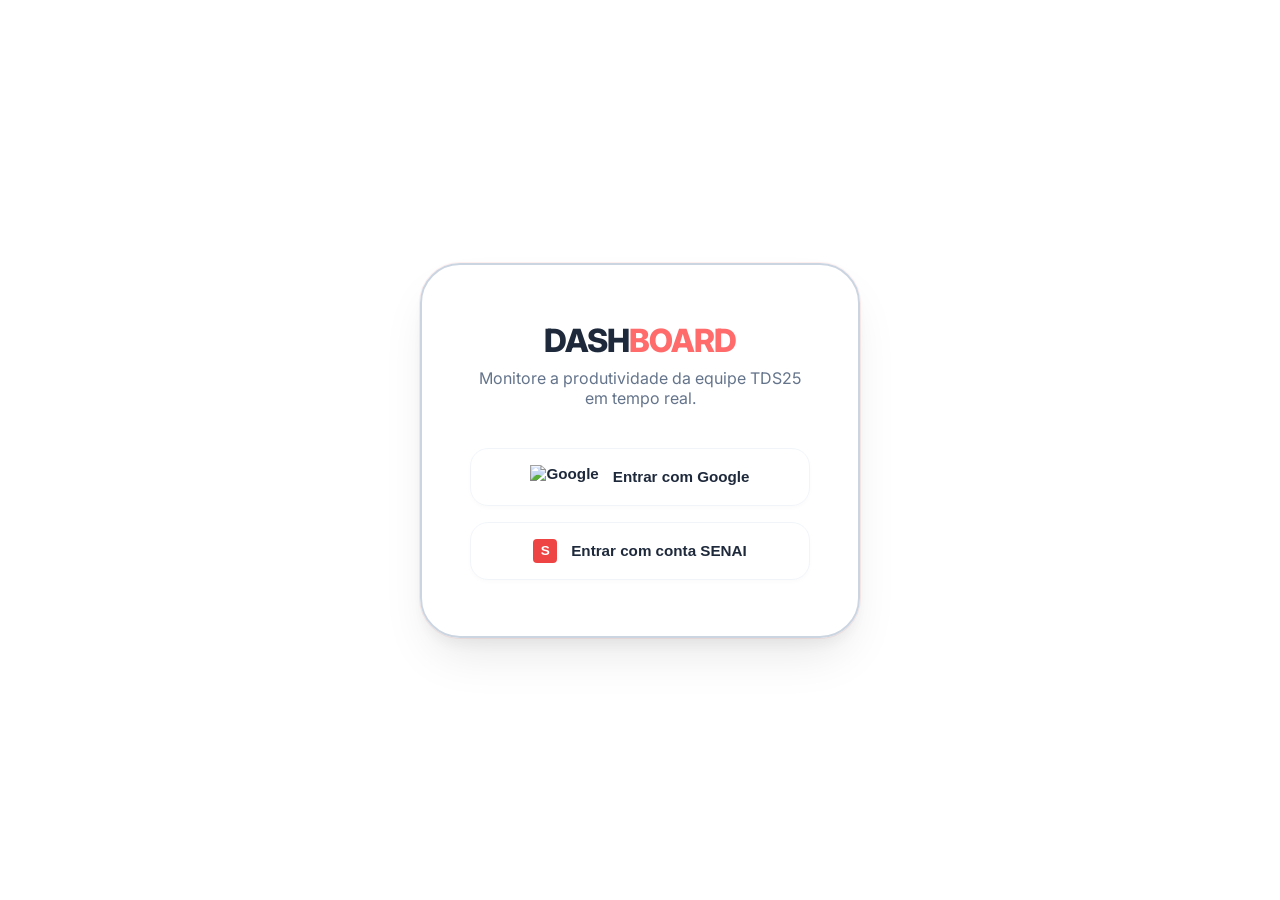
==== index.html @ 17aef7d8 "Fix Vercel 404: Move files to root and add vercel.json + .env" ====
<!DOCTYPE html>
<html lang="pt-br">
<head>
    <meta charset="UTF-8">
    <meta name="viewport" content="width=device-width, initial-scale=1.0">
    <title>Produtividade Diária | TDS25</title>
    
    <!-- Google Fonts: Inter -->
    <link href="https://fonts.googleapis.com/css2?family=Inter:wght@400;500;600;700;800&display=swap" rel="stylesheet">
    
    <!-- Lucide Icons -->
    <script src="https://unpkg.com/lucide@latest"></script>
    
    <!-- Chart.js -->
    <script src="https://cdn.jsdelivr.net/npm/chart.js"></script>
    
    <!-- Styles -->
    <link rel="stylesheet" href="css/styles.css?v=3">
</head>
<body>

    <!-- Background Layer -->
    <div class="mesh-gradient-bg"></div>

    <!-- Login Screen -->
    <div id="loginScreen" class="login-screen">
        <div class="login-card">
            <header class="login-header">
                <h1>DASH<span>BOARD</span></h1>
                <p>Monitore a produtividade da equipe TDS25 em tempo real.</p>
            </header>
            
            <div class="login-options">
                <button class="btn-login" onclick="performLogin()">
                    <img src="https://www.google.com/favicon.ico" alt="Google">
                    Entrar com Google
                </button>
                <button class="btn-login" onclick="performLogin()">
                    <span>S</span>
                    Entrar com conta SENAI
                </button>
            </div>
        </div>
    </div>

    <!-- Main Dashboard Container -->
    <div id="mainDashboard" class="dashboard-container" style="display: none;">
        
        <!-- Sidebar Navigation -->
        <aside class="sidebar">
            <div class="logo">
                <h2>TDS<span>25</span></h2>
            </div>
            
            <nav class="nav-links main-nav">
                <a href="#" class="active" onclick="showView('dashboard')">
                    <i data-lucide="layout-dashboard"></i> Dashboard
                </a>
                <a href="#" onclick="showView('metas')">
                    <i data-lucide="target"></i> Metas
                </a>
                <a href="#" onclick="showView('tasks')">
                    <i data-lucide="check-square"></i> Tarefas
                </a>
                <a href="#" onclick="showView('relatorios')">
                    <i data-lucide="file-text"></i> Relatórios
                </a>
                <a href="#">
                    <i data-lucide="trending-up"></i> Atividades
                </a>
            </nav>

            <nav class="nav-links sub-nav" style="margin-top: auto;">
                <a href="#"><i data-lucide="history"></i> Histórico</a>
                <a href="#"><i data-lucide="settings"></i> Configurações</a>
                <a href="#" onclick="performLogout()"><i data-lucide="log-out"></i> Sair</a>
            </nav>
        </aside>

        <!-- Dashboard View -->
        <main id="dashboardView" class="main-content view-section">
            <header class="top-header">
                <div class="header-left">
                    <div class="header-icon-box">
                        <i data-lucide="trending-up"></i>
                    </div>
                    <div class="header-title">
                        <h1>Produtividade Diária</h1>
                    </div>
                </div>
                
                <div class="header-right">
                    <div class="user-profile">
                        <img id="loggedUserAvatar" src="" alt="User" class="avatar-img">
                        <div class="user-info">
                            <span class="user-name" id="loggedUserName">Usuário</span>
                            <span class="user-role">Participante</span>
                        </div>
                        <i data-lucide="chevron-down" style="width: 14px; color: var(--text-tertiary);"></i>
                    </div>
                </div>
            </header>

            <section class="summary-cards">
                <div class="card card-white">
                    <div class="card-header">
                        <div class="icon-box pink"><i data-lucide="image"></i></div>
                        <h3>IMAGENS ROTULADAS</h3>
                    </div>
                    <div class="card-body">
                        <div class="value" id="totalImages">0</div>
                    </div>
                    <div class="card-footer">
                        <div class="trend neutral">0% <span>vs ontem</span></div>
                    </div>
                </div>
                
                <div class="card card-white">
                    <div class="card-header">
                        <div class="icon-box blue"><i data-lucide="users"></i></div>
                        <h3>USUÁRIOS ATIVOS</h3>
                    </div>
                    <div class="card-body">
                        <div class="value" id="totalUsers">0</div>
                    </div>
                    <div class="card-footer">
                        <div class="trend neutral">0% <span>vs ontem</span></div>
                    </div>
                </div>
                
                <div class="card card-white">
                    <div class="card-header">
                        <div class="icon-box green"><i data-lucide="target"></i></div>
                        <h3>META INDIVIDUAL</h3>
                    </div>
                    <div class="card-body" style="display: flex; align-items: center; justify-content: space-between;">
                        <div class="value" id="remainingGoal">800</div>
                        <div class="circular-progress">
                            <svg viewBox="0 0 36 36" class="circular-chart green">
                              <path class="circle-bg" d="M18 2.0845 a 15.9155 15.9155 0 0 1 0 31.831 a 15.9155 15.9155 0 0 1 0 -31.831"/>
                              <path class="circle" id="metaDonutCircle" stroke-dasharray="0, 100" d="M18 2.0845 a 15.9155 15.9155 0 0 1 0 31.831 a 15.9155 15.9155 0 0 1 0 -31.831"/>
                              <text x="18" y="20.35" class="percentage" id="metaDonutText">0%</text>
                            </svg>
                        </div>
                    </div>
                    <div class="card-footer">
                        <span class="subtitle">Faltam para sua meta</span>
                    </div>
                </div>
            </section>

            <section class="data-section">
                <div class="chart-container card-white">
                    <div class="section-header">
                        <div class="header-left">
                            <div class="icon-box-small purple"><i data-lucide="bar-chart-3"></i></div>
                            <h2>Desempenho por Participante</h2>
                        </div>
                    </div>
                    <div style="height: 300px; padding: 1.5rem;">
                        <canvas id="productivityChart"></canvas>
                    </div>
                </div>

                <div class="leaderboard-container card-white">
                    <div class="section-header">
                        <div class="header-left">
                            <div class="icon-box-small purple"><i data-lucide="award"></i></div>
                            <h2>Top Participantes</h2>
                        </div>
                    </div>
                    <div class="table-wrapper">
                        <table id="leaderboardTable">
                            <tbody id="leaderboardBody">
                                <!-- JS Injection -->
                            </tbody>
                        </table>
                    </div>
                </div>
            </section>
        </main>

        <!-- Metas View -->
        <main id="metasView" class="main-content view-section" style="display: none;">
            <header class="top-header">
                <div class="header-left">
                    <div class="header-icon-box purple">
                        <i data-lucide="target"></i>
                    </div>
                    <div class="header-title">
                        <h1>Planejamento de Metas</h1>
                        <p class="subtitle">Acompanhe os objetivos semanais da turma.</p>
                    </div>
                </div>
            </header>

            <section class="metas-container">
                <!-- Metas will be loaded from Firebase Firestore -->
                <div class="loading-state" style="grid-column: 1 / -1; text-align: center; padding: 3rem; color: var(--text-tertiary);">
                    Carregando metas do Firebase...
                </div>
            </section>

            <button class="btn-add-meta">
                <i data-lucide="plus"></i> Adicionar Meta (Firestore)
            </button>
        </main>

        <!-- Reports View -->
        <main id="relatoriosView" class="main-content view-section" style="display: none;">
            <header class="top-header">
                <div class="header-left">
                    <div class="header-icon-box blue">
                        <i data-lucide="file-text"></i>
                    </div>
                    <div class="header-title">
                        <h1>Relatórios Diários</h1>
                        <p class="subtitle">Extraia estatísticas detalhadas por período.</p>
                    </div>
                </div>
                <div class="header-right" style="display: flex; gap: 10px; align-items: center;">
                    <input type="date" id="reportDate" class="date-input">
                    <button class="btn-primary" onclick="generateDailyReport()">
                        <i data-lucide="refresh-cw"></i> Gerar
                    </button>
                    <button class="btn-secondary" onclick="exportReportToCSV()">
                        <i data-lucide="download"></i> Exportar CSV
                    </button>
                </div>
            </header>

            <section class="report-results card-white">
                <div class="table-wrapper" style="padding-top: 1.5rem;">
                    <table class="data-table">
                        <thead>
                            <tr>
                                <th>Colaborador</th>
                                <th>Projeto</th>
                                <th class="text-right">Fotos Rotuladas</th>
                            </tr>
                        </thead>
                        <tbody id="reportsTableBody">
                            <tr>
                                <td colspan="3" class="text-center" style="padding: 3rem; color: var(--text-tertiary);">
                                    Selecione uma data e clique em "Gerar" para visualizar os dados.
                                </td>
                            </tr>
                        </tbody>
                    </table>
                </div>
            </section>
        </main>

        <!-- Tasks View -->
        <main id="tasksView" class="main-content view-section" style="display: none;">
            <header class="top-header">
                <div class="header-left">
                    <div class="header-icon-box green">
                        <i data-lucide="check-square"></i>
                    </div>
                    <div class="header-title">
                        <h1>Gerenciamento de Tarefas</h1>
                        <p class="subtitle">Atribua e acompanhe as atividades diárias da equipe.</p>
                    </div>
                </div>
                <div class="header-right">
                    <button class="btn-primary" onclick="openAddTaskModal()">
                        <i data-lucide="plus"></i> Nova Tarefa
                    </button>
                </div>
            </header>

            <section class="tasks-grid" id="tasksGrid">
                <!-- Tasks injected here -->
                <div class="loading-state" style="grid-column: 1 / -1; text-align: center; padding: 3rem; color: var(--text-tertiary);">
                    Carregando tarefas do Firestore...
                </div>
            </section>
        </main>
    </div>

    <!-- Add Task Modal -->
    <div id="addTaskModal" class="meta-modal-overlay" style="display: none;" onclick="closeAddTaskModal()">
        <div class="meta-modal" onclick="event.stopPropagation()">
            <header class="modal-header">
                <h2>Atribuir Tarefa</h2>
                <span class="modal-close" onclick="closeAddTaskModal()">&times;</span>
            </header>
            <div class="modal-body">
                <div class="form-group">
                    <label>Para quem?</label>
                    <input type="text" id="taskAssignee" placeholder="E-mail do colaborador" class="date-input" style="width: 100%;">
                </div>
                <div class="form-group" style="margin-top: 1rem;">
                    <label>O que deve ser feito?</label>
                    <textarea id="taskDescription" placeholder="Descrição da tarefa..." class="date-input" style="width: 100%; height: 100px; padding: 1rem;"></textarea>
                </div>
            </div>
            <footer class="modal-footer" style="padding: 1.5rem; display: flex; justify-content: flex-end;">
                <button class="btn-primary" onclick="saveNewTask()">Salvar Tarefa</button>
            </footer>
        </div>
    </div>

    <!-- Complete Task Modal (Proof) -->
    <div id="completeTaskModal" class="meta-modal-overlay" style="display: none;" onclick="closeCompleteTaskModal()">
        <div class="meta-modal" onclick="event.stopPropagation()">
            <header class="modal-header">
                <h2>Concluir Tarefa</h2>
                <span class="modal-close" onclick="closeCompleteTaskModal()">&times;</span>
            </header>
            <div class="modal-body">
                <p>Anexe uma foto como prova da conclusão da tarefa:</p>
                <div class="upload-area" onclick="document.getElementById('taskProofFile').click()">
                    <i data-lucide="image"></i>
                    <span>Clique para selecionar a foto</span>
                    <input type="file" id="taskProofFile" hidden accept="image/*" onchange="previewTaskImage(event)">
                </div>
                <div id="taskImagePreview" style="margin-top: 1rem; text-align: center; display: none;">
                    <img id="previewImg" src="" style="max-width: 100%; border-radius: 12px; border: 1px solid var(--border-color);">
                </div>
            </div>
            <footer class="modal-footer" style="padding: 1.5rem; display: flex; justify-content: flex-end;">
                <button id="btnSubmitProof" class="btn-primary" onclick="submitTaskProof()">Enviar Prova e Concluir</button>
            </footer>
        </div>
    </div>

    <!-- Meta Details Modal -->
    <div id="metaModalOverlay" class="meta-modal-overlay" onclick="closeMetaModal()">
        <div class="meta-modal" onclick="event.stopPropagation()">
            <span class="modal-close" onclick="closeMetaModal()">&times;</span>
            <header class="modal-header">
                <h2 id="modalDay"></h2>
                <p id="modalDate"></p>
            </header>
            <div class="modal-body">
                <p id="modalDescription"></p>
            </div>
            <footer class="modal-footer-tags">
                <div id="modalTags"></div>
                <button class="btn-add-tag"><i data-lucide="plus"></i> Adicionar Tag</button>
            </footer>
        </div>
    </div>

    <!-- Scripts -->
    <script src="https://cdnjs.cloudflare.com/ajax/libs/crypto-js/4.1.1/crypto-js.min.js"></script>
    <script type="module" src="js/app.js"></script>
</body>
</html>
---- css/styles.css ----
/* 
 * Dashboard de Produtividade - TDS25
 * Design System & Architecture (Professional Refactor)
 */

:root {
    /* Color Palette */
    --pink-primary: #ff6b6b;
    --pink-light: #ffb3c7;
    --pink-bg: #fff5f7;
    
    --purple-primary: #a855f7;
    --purple-light: #f3e8ff;
    
    --green-primary: #10b981;
    --green-light: #d1fae5;
    
    --blue-primary: #3b82f6;
    --blue-light: #dbeafe;
    
    /* Grays */
    --bg-main: #f8fafc;
    --bg-surface: #ffffff;
    --border-color: #f1f5f9;
    --text-primary: #1e293b;
    --text-secondary: #64748b;
    --text-tertiary: #94a3b8;
    
    /* Layout Constants */
    --sidebar-width: 210px;
    --header-height: 80px;
    --border-radius-lg: 24px;
    --border-radius-md: 16px;
    --border-radius-sm: 10px;
    
    /* Shadows */
    --shadow-sm: 0 2px 4px rgba(0,0,0,0.02);
    --shadow-md: 0 10px 15px -3px rgba(0,0,0,0.05);
    --shadow-lg: 15px 0 35px rgba(0, 0, 0, 0.12);
    
    --font-main: 'Inter', system-ui, -apple-system, sans-serif;
}

/* ================== RESET & BASE ================== */
* {
    margin: 0;
    padding: 0;
    box-sizing: border-box;
}

body {
    font-family: var(--font-main);
    background-color: #fff;
    color: var(--text-primary);
    overflow-x: hidden;
}

/* Apple Fluid Gradient Background */
.mesh-gradient-bg {
    position: fixed;
    top: 0;
    left: 0;
    width: 100vw;
    height: 100vh;
    z-index: -1;
    background: #fff;
    overflow: hidden;
}

.mesh-gradient-bg::before,
.mesh-gradient-bg::after {
    content: "";
    position: absolute;
    width: 500px;
    height: 500px;
    border-radius: 50%;
    filter: blur(100px);
    opacity: 0.5;
}

.mesh-gradient-bg::before {
    top: -10%;
    left: -5%;
    background: #ffb3c7;
}

.mesh-gradient-bg::after {
    bottom: -15%;
    right: -5%;
    background: #ff6b6b;
}

/* ================== LOGIN SCREEN ================== */
.login-screen {
    position: fixed;
    inset: 0;
    background: #fff;
    display: flex;
    align-items: center;
    justify-content: center;
    z-index: 9999;
    transition: opacity 0.5s ease;
}

.login-card {
    background: rgba(255, 255, 255, 0.95);
    backdrop-filter: blur(10px);
    padding: 3.5rem 3rem;
    border-radius: 40px; /* Bem arredondado */
    box-shadow: 
        0 10px 15px -3px rgba(0, 0, 0, 0.05),
        0 25px 50px -12px rgba(0, 0, 0, 0.1),
        0 0 0 1px rgba(255, 107, 107, 0.1); /* Borda sutil rosa */
    width: 100%;
    max-width: 440px;
    text-align: center;
    border: 2.5px solid #cbd5e1; /* Borda bem mais escura e aparente */
    transition: transform 0.3s ease, box-shadow 0.3s ease;
}

.login-card:hover {
    transform: translateY(-5px);
    box-shadow: 
        0 20px 25px -5px rgba(0, 0, 0, 0.08),
        0 35px 60px -15px rgba(0, 0, 0, 0.15),
        0 0 0 2px rgba(255, 107, 107, 0.2);
}

.login-header h1 { font-size: 2rem; font-weight: 800; margin-bottom: 0.5rem; letter-spacing: -1px;}
.login-header h1 span { color: var(--pink-primary); }
.login-header p { color: var(--text-secondary); margin-bottom: 2.5rem; }

.login-options { display: flex; flex-direction: column; gap: 1rem; }

.btn-login {
    display: flex;
    align-items: center;
    justify-content: center;
    gap: 14px;
    padding: 1rem;
    border: 1.5px solid #f1f5f9;
    border-radius: 18px;
    background: #fff;
    font-weight: 700;
    font-size: 0.95rem;
    color: var(--text-primary);
    cursor: pointer;
    transition: all 0.2s cubic-bezier(0.4, 0, 0.2, 1);
    box-shadow: var(--shadow-sm);
}

.btn-login:hover { 
    background: #fff; 
    border-color: var(--pink-primary);
    color: var(--pink-primary);
    transform: scale(1.02);
    box-shadow: 0 10px 15px -3px rgba(255, 107, 107, 0.1);
}
.btn-login img { height: 24px; }
.btn-login span { background: #ef4444; color: white; width: 24px; height: 24px; display: flex; align-items: center; justify-content: center; border-radius: 4px; font-weight: bold; font-size: 0.85rem; }

/* ================== DASHBOARD LAYOUT ================== */
.dashboard-container { display: flex; min-height: 100vh; }

.sidebar {
    width: var(--sidebar-width);
    background-color: var(--bg-surface);
    padding: 1.5rem 1rem;
    display: flex;
    flex-direction: column;
    border-right: 1.5px solid rgba(0,0,0,0.05);
    box-shadow: var(--shadow-lg);
    z-index: 10;
}

.sidebar .logo h2 { font-size: 1.6rem; font-weight: 800; margin-bottom: 2rem; padding-left: 5px;}
.sidebar .logo span { color: var(--pink-primary); }

.nav-links { display: flex; flex-direction: column; gap: 0.5rem; }
.nav-links a {
    color: var(--text-secondary);
    text-decoration: none;
    font-weight: 600;
    font-size: 0.9rem;
    padding: 0.7rem 0.8rem;
    border-radius: var(--border-radius-sm);
    transition: all 0.2s ease;
    display: flex;
    align-items: center;
    gap: 10px;
}

.nav-links a:hover, .nav-links a.active { background-color: var(--pink-light); color: var(--pink-primary); }
.nav-links a svg { width: 18px; height: 18px; stroke-width: 2.5px; }

.main-content {
    flex: 1;
    padding: 2.5rem;
    max-height: 100vh;
    overflow-y: auto;
}

/* ================== COMPONENTS ================== */
.top-header { display: flex; justify-content: space-between; align-items: center; margin-bottom: 2.5rem; }
.header-left { display: flex; align-items: center; gap: 15px; }

.header-icon-box {
    width: 48px; height: 48px;
    background: var(--pink-light);
    color: var(--pink-primary);
    display: flex; align-items: center; justify-content: center;
    border-radius: 14px;
}
.header-icon-box svg { width: 24px; height: 24px; stroke-width: 2.5px; }

.header-title h1 { font-size: 1.8rem; font-weight: 800; letter-spacing: -0.5px; }
.subtitle { color: var(--text-secondary); font-size: 0.95rem; font-weight: 500; }

.user-profile {
    display: flex; align-items: center; gap: 12px;
    padding: 6px 12px;
    background: #fff;
    border-radius: 40px;
    border: 1px solid var(--border-color);
    box-shadow: var(--shadow-sm);
}

.avatar-img { width: 34px; height: 34px; border-radius: 50%; }
.user-info { display: flex; flex-direction: column; }
.user-name { font-size: 0.85rem; font-weight: 700; }
.user-role { font-size: 0.7rem; color: var(--text-secondary); font-weight: 600; }

/* Cards */
.card-white {
    background: var(--bg-surface);
    border-radius: var(--border-radius-lg);
    border: 1px solid var(--border-color);
    box-shadow: var(--shadow-md);
}

/* ================== DASHBOARD VIEW ================== */
.summary-cards { display: grid; grid-template-columns: repeat(3, 1fr); gap: 1.5rem; margin-bottom: 2rem; }
.card { padding: 1.8rem; display: flex; flex-direction: column; gap: 1.2rem; }
.card-header { display: flex; align-items: center; gap: 12px; }
.card-header h3 { font-size: 0.75rem; font-weight: 800; color: var(--text-secondary); letter-spacing: 0.5px; }

.icon-box {
    width: 38px; height: 38px;
    border-radius: 10px;
    display: flex; align-items: center; justify-content: center;
}
.icon-box.pink { background: var(--pink-light); color: var(--pink-primary); }
.icon-box.blue { background: var(--blue-light); color: var(--blue-primary); }
.icon-box.green { background: var(--green-light); color: var(--green-primary); }
.icon-box svg { width: 18px; height: 18px; stroke-width: 2.5px; }

.card-body .value { font-size: 2.2rem; font-weight: 800; letter-spacing: -1px; }

/* Donut Progress */
.circular-progress { width: 60px; height: 60px; }
.circular-chart { display: block; margin: 10px auto; max-width: 100%; max-height: 100%; }
.circle-bg { fill: none; stroke: #f1f5f9; stroke-width: 3.8; }
.circle { fill: none; stroke-width: 3.8; stroke-linecap: round; transition: stroke-dasharray 1s ease; }
.circular-chart.green .circle { stroke: var(--green-primary); }
.percentage { fill: var(--text-primary); font-family: var(--font-main); font-size: 0.6rem; font-weight: 800; text-anchor: middle; }

/* Data Section */
.data-section { display: grid; grid-template-columns: 1.6fr 1fr; gap: 1.5rem; }
.section-header { display: flex; justify-content: space-between; align-items: center; padding: 1.5rem 1.8rem; border-bottom: 1px solid var(--border-color); }
.section-header h2 { font-size: 1.1rem; font-weight: 800; color: var(--text-primary); }

.icon-box-small {
    width: 32px; height: 32px;
    border-radius: 8px;
    display: flex; align-items: center; justify-content: center;
}
.icon-box-small.purple { background: var(--purple-light); color: var(--purple-primary); }
.icon-box-small svg { width: 16px; height: 16px; stroke-width: 2.5px; }

/* Leaderboard */
.table-wrapper { padding: 0 1.8rem; margin-bottom: 1.5rem; }
table { width: 100%; border-collapse: collapse; }
tbody td { padding: 1rem 0; border-bottom: 1px dashed var(--border-color); }
.td-user { display: flex; align-items: center; gap: 12px; font-weight: 600; font-size: 0.9rem; }
.avatar-small { width: 32px; height: 32px; border-radius: 50%; }
.td-score { text-align: right; color: var(--pink-primary); font-weight: 700; font-size: 0.9rem; }

/* Data Table Utility */
.data-table { width: 100%; border-collapse: collapse; }
.data-table th { text-align: left; padding: 1rem 0; color: var(--text-tertiary); font-size: 0.75rem; font-weight: 800; text-transform: uppercase; border-bottom: 1px solid var(--border-color); }
.data-table td { padding: 1.2rem 0; border-bottom: 1px solid var(--border-color); font-weight: 600; font-size: 0.9rem; }
.data-table .text-right { text-align: right; }
.data-table .text-center { text-align: center; }

/* Buttons & Inputs */
.date-input {
    padding: 0.6rem 1rem;
    border-radius: 12px;
    border: 1.5px solid var(--border-color);
    font-family: var(--font-main);
    font-weight: 600;
    color: var(--text-primary);
    outline: none;
    transition: 0.2s;
}
.date-input:focus { border-color: var(--pink-primary); }

.btn-primary, .btn-secondary {
    display: flex; align-items: center; gap: 8px;
    padding: 0.6rem 1.2rem;
    border-radius: 12px;
    font-weight: 700;
    font-size: 0.85rem;
    cursor: pointer;
    transition: 0.2s;
    border: none;
}

.btn-primary { background: var(--pink-primary); color: #fff; }
.btn-primary:hover { transform: translateY(-2px); box-shadow: 0 4px 12px rgba(255, 107, 107, 0.3); }

.btn-secondary { background: var(--bg-main); color: var(--text-primary); border: 1.5px solid var(--border-color); }
.btn-secondary:hover { background: #fff; border-color: var(--pink-primary); color: var(--pink-primary); }

/* ================== TASKS VIEW ================== */
.tasks-grid {
    display: grid;
    grid-template-columns: repeat(auto-fill, minmax(320px, 1fr));
    gap: 1.5rem;
    padding-bottom: 2rem;
}

.task-card {
    padding: 1.5rem;
    display: flex;
    flex-direction: column;
    gap: 1rem;
    position: relative;
    overflow: hidden;
}

.task-card.completed {
    border-color: #10b981;
    background: #f0fdf4;
}

.task-status-badge {
    display: inline-flex;
    padding: 0.25rem 0.75rem;
    border-radius: 99px;
    font-size: 0.7rem;
    font-weight: 800;
    text-transform: uppercase;
}

.status-pending { background: #fee2e2; color: #ef4444; }
.status-completed { background: #dcfce7; color: #10b981; }

.task-info h3 { font-size: 1.1rem; margin-bottom: 0.5rem; }
.task-info p { color: var(--text-secondary); line-height: 1.5; font-size: 0.9rem; }

.task-assignee {
    font-size: 0.8rem;
    color: var(--text-tertiary);
    display: flex;
    align-items: center;
    gap: 6px;
}

.upload-area {
    border: 2px dashed var(--border-color);
    border-radius: 16px;
    padding: 2rem;
    display: flex;
    flex-direction: column;
    align-items: center;
    gap: 12px;
    cursor: pointer;
    transition: 0.2s;
    color: var(--text-tertiary);
}

.upload-area:hover { border-color: var(--pink-primary); color: var(--pink-primary); background: rgba(255, 107, 107, 0.02); }
.upload-area i { width: 32px; height: 32px; }

.proof-image {
    width: 100%;
    height: 120px;
    object-fit: cover;
    border-radius: 12px;
    margin-top: 1rem;
    border: 1.5px solid var(--border-color);
}

/* ================== METAS VIEW ================== */
.metas-container {
    display: grid;
    grid-template-columns: repeat(5, 1fr);
    gap: 1.5rem;
    margin-top: 2rem;
}

.meta-card {
    aspect-ratio: 1/1;
    display: flex; flex-direction: column; justify-content: center; align-items: center;
    padding: 1.5rem; text-align: center;
    cursor: pointer;
    transition: all 0.3s ease;
    border: 1px solid var(--border-color);
}

.meta-card:hover { transform: translateY(-8px); box-shadow: var(--shadow-lg); border-color: var(--pink-primary); }

.meta-date .day { font-weight: 800; font-size: 1.1rem; color: var(--pink-primary); }
.meta-date .full-date { font-size: 0.8rem; color: var(--text-secondary); }

.meta-content { 
    display: -webkit-box; -webkit-line-clamp: 2; -webkit-box-orient: vertical; 
    overflow: hidden; margin-top: 0.8rem;
}
.meta-content p { font-size: 0.85rem; font-weight: 600; line-height: 1.3; }

.btn-add-meta {
    width: 100%; margin-top: 1.5rem; padding: 1.5rem;
    background: transparent; border: 2px dashed var(--border-color);
    border-radius: var(--border-radius-md);
    color: var(--text-secondary); font-weight: 700;
    display: flex; align-items: center; justify-content: center; gap: 10px;
    cursor: pointer; transition: 0.3s;
}
.btn-add-meta:hover { border-color: var(--pink-primary); color: var(--pink-primary); background: var(--pink-bg); }

/* ================== MODAL ================== */
.meta-modal-overlay {
    position: fixed; inset: 0;
    background: rgba(0, 0, 0, 0.4); backdrop-filter: blur(8px);
    display: none; align-items: center; justify-content: center;
    z-index: 10000;
}

.meta-modal {
    background: #fff; width: 90%; max-width: 500px;
    padding: 2.5rem; border-radius: var(--border-radius-lg);
    position: relative; animation: modalIn 0.3s ease-out;
}

@keyframes modalIn { from { opacity: 0; transform: scale(0.9); } to { opacity: 1; transform: scale(1); } }

.modal-close { position: absolute; top: 1.5rem; right: 1.5rem; font-size: 1.5rem; cursor: pointer; color: var(--text-tertiary); }
.modal-header h2 { color: var(--pink-primary); font-size: 1.5rem; margin-bottom: 0.4rem; }
.modal-body p { font-size: 1rem; font-weight: 500; line-height: 1.6; margin-bottom: 2rem; }

.modal-footer-tags {
    display: flex; flex-direction: column; gap: 1.5rem;
    border-top: 1px solid var(--border-color); padding-top: 1.5rem;
}

.tag { padding: 4px 12px; border-radius: 20px; font-size: 0.75rem; font-weight: 700; background: #f1f5f9; color: #475569; }
.tag.obs { background: #fee2e2; color: #dc2626; }
.tag.training { background: #dcfce7; color: #16a34a; }
.tag.remind { background: #fef9c3; color: #ca8a04; }
.tag.success { background: #fdf2f8; color: #db2777; }

.btn-add-tag {
    background: none; border: 1px dashed var(--border-color);
    padding: 6px 16px; border-radius: 20px;
    font-size: 0.8rem; font-weight: 700; color: var(--text-tertiary);
    cursor: pointer; display: flex; align-items: center; gap: 5px; width: fit-content;
}
.btn-add-tag:hover { border-color: var(--pink-primary); color: var(--pink-primary); }
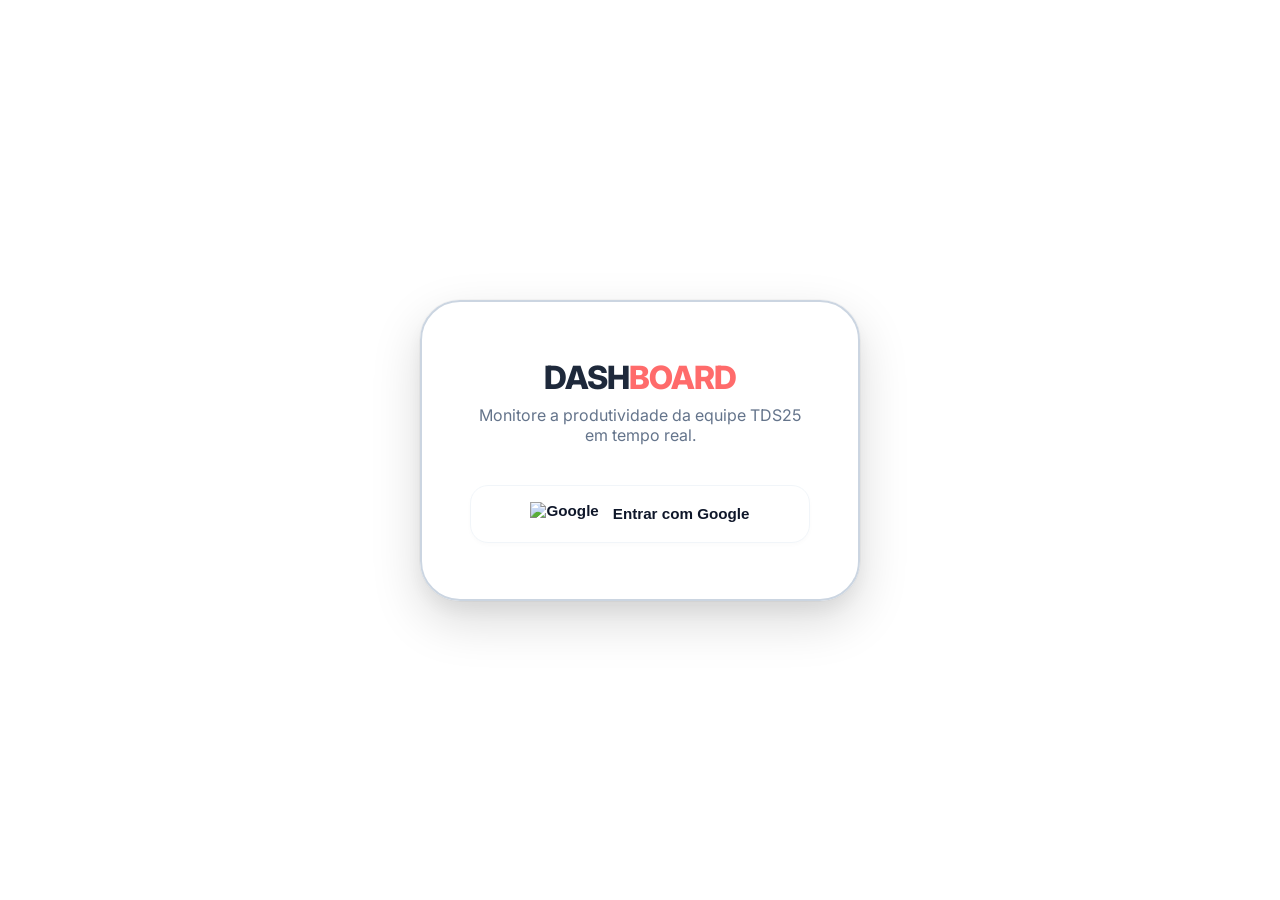
==== commit 678a64f3: "feat: professionalize dashboard with real Firebase Auth, secure Firestore rules, and dynamic daily g" ====
--- a/index.html
+++ b/index.html
@@ -35,10 +35,6 @@
                     <img src="https://www.google.com/favicon.ico" alt="Google">
                     Entrar com Google
                 </button>
-                <button class="btn-login" onclick="performLogin()">
-                    <span>S</span>
-                    Entrar com conta SENAI
-                </button>
             </div>
         </div>
     </div>
@@ -62,16 +58,25 @@
                 <a href="#" onclick="showView('tasks')">
                     <i data-lucide="check-square"></i> Tarefas
                 </a>
-                <a href="#" onclick="showView('relatorios')">
-                    <i data-lucide="file-text"></i> Relatórios
-                </a>
-                <a href="#">
-                    <i data-lucide="trending-up"></i> Atividades
+                <a href="#" onclick="showView('acompanhamento')">
+                    <i data-lucide="users"></i> Acompanhamento
                 </a>
             </nav>
 
-            <nav class="nav-links sub-nav" style="margin-top: auto;">
-                <a href="#"><i data-lucide="history"></i> Histórico</a>
+            <!-- Theme Toggle -->
+            <div class="theme-toggle-container">
+                <div class="theme-switch" onclick="toggleTheme()">
+                    <div class="switch-knob">
+                        <i data-lucide="sun" id="themeIcon"></i>
+                    </div>
+                    <div class="switch-labels">
+                        <span class="light-text">Light</span>
+                        <span class="dark-text">Dark</span>
+                    </div>
+                </div>
+            </div>
+
+            <nav class="nav-links sub-nav">
                 <a href="#"><i data-lucide="settings"></i> Configurações</a>
                 <a href="#" onclick="performLogout()"><i data-lucide="log-out"></i> Sair</a>
             </nav>
@@ -131,7 +136,10 @@
                 <div class="card card-white">
                     <div class="card-header">
                         <div class="icon-box green"><i data-lucide="target"></i></div>
-                        <h3>META INDIVIDUAL</h3>
+                        <h3 style="flex: 1;">META INDIVIDUAL</h3>
+                        <button class="icon-btn-small" onclick="App.promptChangeGoal()" title="Mudar Meta Diária">
+                            <i data-lucide="edit-3" style="width:14px; height:14px;"></i>
+                        </button>
                     </div>
                     <div class="card-body" style="display: flex; align-items: center; justify-content: space-between;">
                         <div class="value" id="remainingGoal">800</div>
@@ -189,21 +197,52 @@
                     </div>
                     <div class="header-title">
                         <h1>Planejamento de Metas</h1>
-                        <p class="subtitle">Acompanhe os objetivos semanais da turma.</p>
-                    </div>
-                </div>
-            </header>
-
-            <section class="metas-container">
+                        <p class="subtitle">Defina e acompanhe os objetivos da equipe.</p>
+                    </div>
+                </div>
+                <div class="header-right">
+                    <button class="btn-primary" onclick="openMetaModal()">
+                        <i data-lucide="plus"></i> Nova Meta
+                    </button>
+                </div>
+            </header>
+
+            <section class="metas-container" id="metasContainer">
                 <!-- Metas will be loaded from Firebase Firestore -->
                 <div class="loading-state" style="grid-column: 1 / -1; text-align: center; padding: 3rem; color: var(--text-tertiary);">
                     Carregando metas do Firebase...
                 </div>
             </section>
-
-            <button class="btn-add-meta">
-                <i data-lucide="plus"></i> Adicionar Meta (Firestore)
-            </button>
+        </main>
+
+        <!-- Acompanhamento View -->
+        <main id="acompanhamentoView" class="main-content view-section" style="display: none;">
+            <header class="top-header">
+                <div class="header-left">
+                    <div class="header-icon-box" style="background: linear-gradient(135deg, #0ea5e9, #6366f1);">
+                        <i data-lucide="users"></i>
+                    </div>
+                    <div class="header-title">
+                        <h1>Acompanhamento da Equipe</h1>
+                        <p class="subtitle" id="acompDataLabel">Produtividade de hoje no Roboflow.</p>
+                    </div>
+                </div>
+                <div class="header-right">
+                    <button class="btn-secondary" onclick="App.refreshData()" style="display:flex;align-items:center;gap:8px;">
+                        <i data-lucide="refresh-cw"></i> Atualizar
+                    </button>
+                </div>
+            </header>
+
+            <div id="acompanhamentoGrid" class="acomp-grid">
+                <!-- Cards renderizados via JS -->
+                <div class="acomp-loading">
+                    <div class="acomp-skeleton"></div>
+                    <div class="acomp-skeleton"></div>
+                    <div class="acomp-skeleton"></div>
+                    <div class="acomp-skeleton"></div>
+                </div>
+            </div>
         </main>
 
         <!-- Reports View -->
@@ -347,5 +386,36 @@
     <!-- Scripts -->
     <script src="https://cdnjs.cloudflare.com/ajax/libs/crypto-js/4.1.1/crypto-js.min.js"></script>
     <script type="module" src="js/app.js"></script>
+    <!-- Add/Edit Meta Modal -->
+    <div id="metaModal" class="modal-overlay" style="display: none;">
+        <div class="modal-content">
+            <header class="modal-header">
+                <h2 id="metaModalTitle">Adicionar Meta</h2>
+                <span class="modal-close" onclick="closeMetaModal()">&times;</span>
+            </header>
+            <div class="modal-body" style="display: flex; flex-direction: column; gap: 1rem; padding: 1.5rem;">
+                <div class="form-group" style="display: flex; flex-direction: column; gap: 0.5rem;">
+                    <label style="font-weight: 700; font-size: 0.8rem; color: var(--text-secondary);">Título da Meta</label>
+                    <input type="text" id="metaTitle" placeholder="Ex: Dataset Animais" style="padding: 0.8rem; border-radius: 12px; border: 1.5px solid var(--border-color); background: var(--bg-main); color: var(--text-primary);">
+                </div>
+                <div class="form-group" style="display: flex; flex-direction: column; gap: 0.5rem;">
+                    <label style="font-weight: 700; font-size: 0.8rem; color: var(--text-secondary);">Descrição</label>
+                    <textarea id="metaDescription" placeholder="Detalhes do objetivo..." style="padding: 0.8rem; border-radius: 12px; border: 1.5px solid var(--border-color); background: var(--bg-main); color: var(--text-primary); min-height: 100px;"></textarea>
+                </div>
+                <div class="form-group" style="display: flex; flex-direction: column; gap: 0.5rem;">
+                    <label style="font-weight: 700; font-size: 0.8rem; color: var(--text-secondary);">Participante (Opcional)</label>
+                    <input type="text" id="metaUser" placeholder="Nome do participante" style="padding: 0.8rem; border-radius: 12px; border: 1.5px solid var(--border-color); background: var(--bg-main); color: var(--text-primary);">
+                </div>
+                <div class="form-group" style="display: flex; flex-direction: column; gap: 0.5rem;">
+                    <label style="font-weight: 700; font-size: 0.8rem; color: var(--text-secondary);">Meta de Fotos</label>
+                    <input type="number" id="metaTarget" placeholder="800" style="padding: 0.8rem; border-radius: 12px; border: 1.5px solid var(--border-color); background: var(--bg-main); color: var(--text-primary);">
+                </div>
+            </div>
+            <footer class="modal-footer" style="padding: 1.5rem; display: flex; justify-content: flex-end; gap: 1rem; border-top: 1px solid var(--border-color);">
+                <button class="btn-secondary" onclick="closeMetaModal()">Cancelar</button>
+                <button class="btn-primary" id="btnSaveMeta" onclick="saveMeta()">Salvar Meta</button>
+            </footer>
+        </div>
+    </div>
 </body>
 </html>
--- a/css/styles.css
+++ b/css/styles.css
@@ -41,6 +41,22 @@
     --font-main: 'Inter', system-ui, -apple-system, sans-serif;
 }
 
+/* Dark Mode Variables Override */
+body.dark-mode {
+    --bg-main: #0f172a;
+    --bg-surface: #1e293b;
+    --card-bg: #1e293b;
+    --border-color: #334155;
+    --text-primary: #f8fafc;
+    --text-secondary: #94a3b8;
+    --text-tertiary: #64748b;
+    
+    --pink-bg: #2d1b20;
+    --purple-light: #2d1b4d;
+    --green-light: #064e3b;
+    --blue-light: #1e3a8a;
+}
+
 /* ================== RESET & BASE ================== */
 * {
     margin: 0;
@@ -81,13 +97,21 @@
 .mesh-gradient-bg::before {
     top: -10%;
     left: -5%;
-    background: #ffb3c7;
+    background: var(--pink-light);
 }
 
 .mesh-gradient-bg::after {
     bottom: -15%;
     right: -5%;
-    background: #ff6b6b;
+    background: var(--pink-primary);
+}
+
+body.dark-mode .mesh-gradient-bg::before {
+    background: #4c1d95; /* Deep purple */
+}
+
+body.dark-mode .mesh-gradient-bg::after {
+    background: #831843; /* Deep pink/red */
 }
 
 /* ================== LOGIN SCREEN ================== */
@@ -108,9 +132,9 @@
     padding: 3.5rem 3rem;
     border-radius: 40px; /* Bem arredondado */
     box-shadow: 
-        0 10px 15px -3px rgba(0, 0, 0, 0.05),
-        0 25px 50px -12px rgba(0, 0, 0, 0.1),
-        0 0 0 1px rgba(255, 107, 107, 0.1); /* Borda sutil rosa */
+        0 20px 50px rgba(0, 0, 0, 0.15),
+        0 10px 20px rgba(0, 0, 0, 0.05),
+        0 0 0 1px rgba(0, 0, 0, 0.03);
     width: 100%;
     max-width: 440px;
     text-align: center;
@@ -143,7 +167,8 @@
     background: #fff;
     font-weight: 700;
     font-size: 0.95rem;
-    color: var(--text-primary);
+    color: #0f172a;
+    font-weight: 800;
     cursor: pointer;
     transition: all 0.2s cubic-bezier(0.4, 0, 0.2, 1);
     box-shadow: var(--shadow-sm);
@@ -165,12 +190,15 @@
 .sidebar {
     width: var(--sidebar-width);
     background-color: var(--bg-surface);
-    padding: 1.5rem 1rem;
+    padding: 1.5rem 1rem 1rem 1rem;
     display: flex;
     flex-direction: column;
     border-right: 1.5px solid rgba(0,0,0,0.05);
     box-shadow: var(--shadow-lg);
     z-index: 10;
+    height: 100vh;
+    overflow: hidden;
+    flex-shrink: 0;
 }
 
 .sidebar .logo h2 { font-size: 1.6rem; font-weight: 800; margin-bottom: 2rem; padding-left: 5px;}
@@ -196,8 +224,11 @@
 .main-content {
     flex: 1;
     padding: 2.5rem;
-    max-height: 100vh;
-    overflow-y: auto;
+    height: 100vh;
+    overflow: hidden; 
+    display: flex;
+    flex-direction: column;
+    min-width: 0; /* Prevent flex child from overflowing sidebar */
 }
 
 /* ================== COMPONENTS ================== */
@@ -213,15 +244,15 @@
 }
 .header-icon-box svg { width: 24px; height: 24px; stroke-width: 2.5px; }
 
-.header-title h1 { font-size: 1.8rem; font-weight: 800; letter-spacing: -0.5px; }
+.header-title h1 { font-size: 1.8rem; font-weight: 800; letter-spacing: -0.5px; color: var(--text-primary); }
 .subtitle { color: var(--text-secondary); font-size: 0.95rem; font-weight: 500; }
 
 .user-profile {
     display: flex; align-items: center; gap: 12px;
-    padding: 6px 12px;
-    background: #fff;
+    padding: 6px 16px;
+    background: var(--bg-surface);
     border-radius: 40px;
-    border: 1px solid var(--border-color);
+    border: 1.5px solid var(--border-color);
     box-shadow: var(--shadow-sm);
 }
 
@@ -234,13 +265,26 @@
 .card-white {
     background: var(--bg-surface);
     border-radius: var(--border-radius-lg);
-    border: 1px solid var(--border-color);
-    box-shadow: var(--shadow-md);
+    border: 1.5px solid rgba(0, 0, 0, 0.12);
+    box-shadow: 
+        0 40px 80px rgba(0, 0, 0, 0.2),
+        0 20px 40px rgba(0, 0, 0, 0.1);
 }
 
 /* ================== DASHBOARD VIEW ================== */
 .summary-cards { display: grid; grid-template-columns: repeat(3, 1fr); gap: 1.5rem; margin-bottom: 2rem; }
-.card { padding: 1.8rem; display: flex; flex-direction: column; gap: 1.2rem; }
+.card { 
+    padding: 1.8rem; 
+    display: flex; 
+    flex-direction: column; 
+    gap: 1.2rem;
+    background: var(--bg-surface);
+    border-radius: var(--border-radius-lg);
+    box-shadow: 
+        0 40px 80px rgba(0, 0, 0, 0.2),
+        0 20px 40px rgba(0, 0, 0, 0.1);
+    border: 1.5px solid rgba(0, 0, 0, 0.12);
+}
 .card-header { display: flex; align-items: center; gap: 12px; }
 .card-header h3 { font-size: 0.75rem; font-weight: 800; color: var(--text-secondary); letter-spacing: 0.5px; }
 
@@ -265,7 +309,13 @@
 .percentage { fill: var(--text-primary); font-family: var(--font-main); font-size: 0.6rem; font-weight: 800; text-anchor: middle; }
 
 /* Data Section */
-.data-section { display: grid; grid-template-columns: 1.6fr 1fr; gap: 1.5rem; }
+.data-section { 
+    display: grid; 
+    grid-template-columns: 1.6fr 1fr; 
+    gap: 1.5rem; 
+    flex: 1; /* Take remaining space */
+    margin-bottom: 2rem; /* Spacing from bottom */
+}
 .section-header { display: flex; justify-content: space-between; align-items: center; padding: 1.5rem 1.8rem; border-bottom: 1px solid var(--border-color); }
 .section-header h2 { font-size: 1.1rem; font-weight: 800; color: var(--text-primary); }
 
@@ -395,18 +445,23 @@
 /* ================== METAS VIEW ================== */
 .metas-container {
     display: grid;
-    grid-template-columns: repeat(5, 1fr);
+    grid-template-columns: repeat(auto-fill, minmax(280px, 1fr));
     gap: 1.5rem;
-    margin-top: 2rem;
+    margin-top: 0;
+    flex: 1;
+    align-content: start;
+    overflow-y: auto;
 }
 
 .meta-card {
-    aspect-ratio: 1/1;
-    display: flex; flex-direction: column; justify-content: center; align-items: center;
-    padding: 1.5rem; text-align: center;
+    display: flex;
+    flex-direction: column;
+    padding: 1.5rem;
     cursor: pointer;
     transition: all 0.3s ease;
     border: 1px solid var(--border-color);
+    min-height: 180px;
+    background: var(--bg-surface);
 }
 
 .meta-card:hover { transform: translateY(-8px); box-shadow: var(--shadow-lg); border-color: var(--pink-primary); }
@@ -449,6 +504,191 @@
 .modal-close { position: absolute; top: 1.5rem; right: 1.5rem; font-size: 1.5rem; cursor: pointer; color: var(--text-tertiary); }
 .modal-header h2 { color: var(--pink-primary); font-size: 1.5rem; margin-bottom: 0.4rem; }
 .modal-body p { font-size: 1rem; font-weight: 500; line-height: 1.6; margin-bottom: 2rem; }
+/* ================== THEME TOGGLE (Neumorphic) ================== */
+.theme-toggle-container {
+    padding: 1.5rem 1rem;
+    border-top: 1.5px solid var(--border-color);
+    flex-shrink: 0;
+    margin-top: auto;
+    display: flex;
+    justify-content: center;
+    align-items: center;
+}
+
+/* ================== SIDEBAR TRACKING ================== */
+.sidebar-tracking {
+    padding: 0.75rem 1rem;
+    border-top: 1.5px solid var(--border-color);
+    border-bottom: 1.5px solid var(--border-color);
+    flex: 1;
+    overflow-y: auto;
+    min-height: 0; /* Critical for flex overflow to work */
+}
+
+.sidebar-tracking-title {
+    font-size: 0.65rem;
+    font-weight: 900;
+    text-transform: uppercase;
+    letter-spacing: 0.08em;
+    color: var(--text-tertiary);
+    margin-bottom: 0.8rem;
+    padding: 0 0.25rem;
+}
+
+.tracking-card {
+    background: var(--bg-main);
+    border-radius: 12px;
+    padding: 0.75rem 0.9rem;
+    margin-bottom: 0.6rem;
+    border: 1px solid var(--border-color);
+    transition: all 0.2s;
+}
+
+.tracking-card:hover {
+    border-color: var(--pink-primary);
+    background: var(--pink-bg);
+}
+
+.tracking-user {
+    display: flex;
+    align-items: center;
+    gap: 8px;
+    margin-bottom: 0.5rem;
+}
+
+.tracking-avatar {
+    width: 28px;
+    height: 28px;
+    border-radius: 50%;
+    object-fit: cover;
+    flex-shrink: 0;
+}
+
+.tracking-name {
+    font-size: 0.78rem;
+    font-weight: 700;
+    color: var(--text-primary);
+    white-space: nowrap;
+    overflow: hidden;
+    text-overflow: ellipsis;
+    max-width: 120px;
+}
+
+.tracking-count {
+    font-size: 0.72rem;
+    color: var(--text-secondary);
+    font-weight: 600;
+}
+
+.tracking-progress-bar {
+    height: 5px;
+    background: rgba(0,0,0,0.07);
+    border-radius: 3px;
+    overflow: hidden;
+}
+
+body.dark-mode .tracking-progress-bar {
+    background: rgba(255,255,255,0.08);
+}
+
+.tracking-progress-fill {
+    height: 100%;
+    background: linear-gradient(90deg, var(--pink-primary), #a855f7);
+    border-radius: 3px;
+    transition: width 0.8s ease;
+}
+
+.sidebar-tracking-empty {
+    text-align: center;
+    font-size: 0.75rem;
+    color: var(--text-tertiary);
+    padding: 1rem 0;
+}
+
+/* Loading skeleton for tracking */
+.tracking-skeleton {
+    background: var(--border-color);
+    border-radius: 8px;
+    height: 60px;
+    margin-bottom: 0.6rem;
+    animation: shimmer 1.5s infinite;
+}
+
+@keyframes shimmer {
+    0% { opacity: 0.4; }
+    50% { opacity: 0.8; }
+    100% { opacity: 0.4; }
+}
+
+.theme-switch {
+    position: relative;
+    width: 140px;
+    height: 42px;
+    background: #e2e8f0;
+    border-radius: 24px;
+    padding: 4px;
+    cursor: pointer;
+    display: flex;
+    align-items: center;
+    transition: all 0.3s ease;
+    box-shadow: inset 0 2px 5px rgba(0,0,0,0.1);
+}
+
+body.dark-mode .theme-switch {
+    background: #1e293b;
+    box-shadow: 
+        inset 6px 6px 12px rgba(0,0,0,0.3), 
+        inset -6px -6px 12px rgba(255,255,255,0.05);
+}
+
+.switch-knob {
+    position: absolute;
+    left: 4px;
+    width: 34px;
+    height: 34px;
+    background: #fff;
+    border-radius: 50%;
+    display: flex;
+    align-items: center;
+    justify-content: center;
+    box-shadow: 0 4px 8px rgba(0,0,0,0.15);
+    transition: all 0.4s cubic-bezier(0.175, 0.885, 0.32, 1.275);
+    z-index: 2;
+}
+
+body.dark-mode .switch-knob {
+    left: calc(100% - 44px);
+}
+
+.switch-labels {
+    width: 100%;
+    display: flex;
+    justify-content: space-between;
+    padding: 0 15px;
+    font-size: 0.62rem; /* Texto levemente menor para caber melhor */
+    font-weight: 800;
+    text-transform: uppercase;
+    pointer-events: none;
+    user-select: none;
+    position: absolute;
+    left: 0;
+    z-index: 1;
+}
+
+.switch-labels span { 
+    transition: all 0.3s; 
+    flex: 1;
+    text-align: center;
+}
+
+body:not(.dark-mode) .light-text { color: #1e293b; padding-left: 45px; font-weight: 900; }
+body:not(.dark-mode) .dark-text { color: #475569; opacity: 0.6; }
+
+body.dark-mode .light-text { color: #94a3b8; opacity: 0.5; }
+body.dark-mode .dark-text { color: #fff; padding-right: 45px; font-weight: 900; }
+
+.switch-knob i { font-size: 18px; color: #64748b; }
+body.dark-mode .switch-knob i { color: #1e293b; }
 
 .modal-footer-tags {
     display: flex; flex-direction: column; gap: 1.5rem;
@@ -468,3 +708,189 @@
     cursor: pointer; display: flex; align-items: center; gap: 5px; width: fit-content;
 }
 .btn-add-tag:hover { border-color: var(--pink-primary); color: var(--pink-primary); }
+
+.meta-modal input, .meta-modal textarea, .modal-content input, .modal-content textarea { width: 100%; padding: 0.8rem; border-radius: 12px; border: 1.5px solid var(--border-color); background: var(--bg-main); color: var(--text-primary) !important; font-family: inherit; font-size: 0.95rem; font-weight: 500; }
+.meta-modal input::placeholder, .meta-modal textarea::placeholder { color: var(--text-tertiary); opacity: 0.7; }
+
+/* ================== ACOMPANHAMENTO VIEW ================== */
+.acomp-grid {
+    display: grid;
+    grid-template-columns: repeat(auto-fill, minmax(260px, 1fr));
+    gap: 1.5rem;
+    flex: 1;
+    overflow-y: auto;
+    align-content: start;
+    padding-bottom: 1rem;
+    min-height: 0;
+}
+
+.acomp-loading {
+    display: contents;
+}
+
+.acomp-skeleton {
+    height: 220px;
+    border-radius: 20px;
+    background: var(--border-color);
+    animation: shimmer 1.5s infinite;
+}
+
+.acomp-person-card {
+    background: var(--bg-surface);
+    border-radius: 20px;
+    padding: 2rem 1.5rem 1.5rem;
+    display: flex;
+    flex-direction: column;
+    align-items: center;
+    gap: 0.75rem;
+    text-align: center;
+    border: 1.5px solid var(--border-color);
+    box-shadow:
+        0 20px 40px rgba(0,0,0,0.08),
+        0 8px 16px rgba(0,0,0,0.04);
+    transition: all 0.3s ease;
+    position: relative;
+    overflow: hidden;
+}
+
+.acomp-person-card::before {
+    content: '';
+    position: absolute;
+    top: 0; left: 0; right: 0;
+    height: 4px;
+    background: linear-gradient(90deg, var(--pink-primary), #a855f7);
+}
+
+.acomp-person-card:hover {
+    transform: translateY(-6px);
+    box-shadow:
+        0 30px 60px rgba(0,0,0,0.12),
+        0 12px 24px rgba(0,0,0,0.06);
+    border-color: rgba(168,85,247,0.4);
+}
+
+.acomp-person-card.top-1::before { background: linear-gradient(90deg, #f59e0b, #ef4444); }
+.acomp-person-card.top-2::before { background: linear-gradient(90deg, #94a3b8, #cbd5e1); }
+.acomp-person-card.top-3::before { background: linear-gradient(90deg, #cd7c2f, #b45309); }
+
+.acomp-rank-badge {
+    position: absolute;
+    top: 1rem;
+    right: 1rem;
+    width: 28px;
+    height: 28px;
+    border-radius: 50%;
+    background: var(--bg-main);
+    display: flex;
+    align-items: center;
+    justify-content: center;
+    font-size: 0.7rem;
+    font-weight: 900;
+    color: var(--text-secondary);
+    border: 1.5px solid var(--border-color);
+}
+
+.acomp-avatar {
+    width: 72px;
+    height: 72px;
+    border-radius: 50%;
+    object-fit: cover;
+    border: 3px solid var(--border-color);
+    box-shadow: 0 4px 12px rgba(0,0,0,0.1);
+}
+
+.acomp-name {
+    font-size: 1rem;
+    font-weight: 800;
+    color: var(--text-primary);
+    line-height: 1.2;
+}
+
+.acomp-email {
+    font-size: 0.75rem;
+    color: var(--text-tertiary);
+    font-weight: 500;
+}
+
+.acomp-stats {
+    display: flex;
+    gap: 1.5rem;
+    margin: 0.5rem 0;
+}
+
+.acomp-stat {
+    display: flex;
+    flex-direction: column;
+    align-items: center;
+    gap: 2px;
+}
+
+.acomp-stat-value {
+    font-size: 1.4rem;
+    font-weight: 900;
+    color: var(--text-primary);
+    line-height: 1;
+}
+
+.acomp-stat-label {
+    font-size: 0.65rem;
+    font-weight: 700;
+    text-transform: uppercase;
+    letter-spacing: 0.05em;
+    color: var(--text-tertiary);
+}
+
+.acomp-progress-wrap {
+    width: 100%;
+}
+
+.acomp-progress-header {
+    display: flex;
+    justify-content: space-between;
+    font-size: 0.75rem;
+    font-weight: 700;
+    margin-bottom: 6px;
+    color: var(--text-secondary);
+}
+
+.acomp-progress-track {
+    width: 100%;
+    height: 8px;
+    background: rgba(0,0,0,0.06);
+    border-radius: 4px;
+    overflow: hidden;
+}
+
+body.dark-mode .acomp-progress-track {
+    background: rgba(255,255,255,0.08);
+}
+
+.acomp-progress-bar {
+    height: 100%;
+    border-radius: 4px;
+    transition: width 1s ease;
+}
+
+.acomp-status-badge {
+    font-size: 0.7rem;
+    font-weight: 800;
+    padding: 4px 12px;
+    border-radius: 20px;
+    margin-top: 0.25rem;
+}
+
+.status-on-track { background: #dcfce7; color: #16a34a; }
+.status-halfway  { background: #fef9c3; color: #ca8a04; }
+.status-behind   { background: #fee2e2; color: #dc2626; }
+.status-done     { background: linear-gradient(90deg,#a855f7,#ec4899); color:#fff; }
+
+.acomp-empty {
+    grid-column: 1 / -1;
+    text-align: center;
+    padding: 5rem 2rem;
+    color: var(--text-tertiary);
+}
+
+.acomp-empty i { width: 48px; height: 48px; opacity: 0.3; margin-bottom: 1rem; }
+.acomp-empty h3 { font-size: 1.1rem; margin-bottom: 0.5rem; color: var(--text-secondary); }
+.acomp-empty p  { font-size: 0.85rem; }
